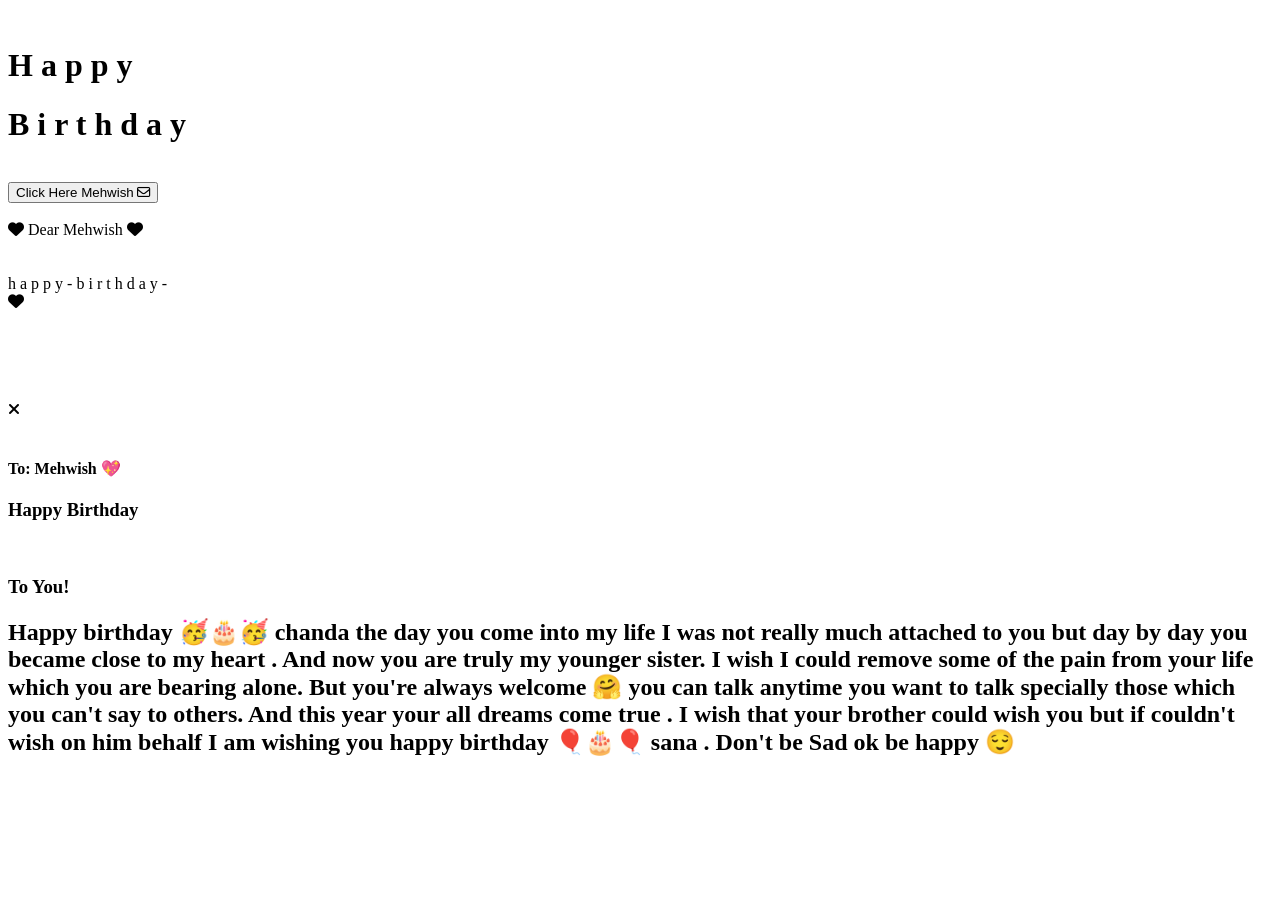
==== Happy Birthday HTML.html @ 8748bd61 "Add files via upload" ====
<!DOCTYPE html>
<html lang="en">

<head>
    <meta charset="UTF-8">
    <meta name="viewport" content="width=device-width, initial-scale=1.0">
    <meta name="title" content="Happy Birthday Website 2.0 | Aoudumber Bade">
    <meta name="github" content="https://github.com/Aoudumber-Bade">
    <title>Mehwish Birthday</title>
    <link rel="stylesheet" href="style.css">
    <link rel="stylesheet" href="https://cdnjs.cloudflare.com/ajax/libs/font-awesome/6.5.1/css/all.min.css"
        integrity="sha512-DTOQO9RWCH3ppGqcWaEA1BIZOC6xxalwEsw9c2QQeAIftl+Vegovlnee1c9QX4TctnWMn13TZye+giMm8e2LwA=="
        crossorigin="anonymous" referrerpolicy="no-referrer" />
    <link
        href="https://fonts.googleapis.com/css2?family=Dancing+Script:wght@500;700&family=Poppins:wght@400;600&display=swap"
        rel="stylesheet">
    <script src="https://code.jquery.com/jquery-3.7.1.min.js"
        integrity="sha256-/JqT3SQfawRcv/BIHPThkBvs0OEvtFFmqPF/lYI/Cxo=" crossorigin="anonymous"></script>
</head>

<body>
    <div id="wrapper">
        <div class="flag__birthday">
            <img src="./images/1.png" alt="" width="350" class="flag__left">
            <img src="./images/1.png" alt="" width="350" class="flag__right">
        </div>
        <div class="content">
            <div class="left">
                <div class="title">
                    <h1 class="happy">
                        <span style="--t: 4s;">H</span>
                        <span style="--t: 4.2s;">a</span>
                        <span style="--t: 4.4s;">p</span>
                        <span style="--t: 4.6s;">p</span>
                        <span style="--t: 4.8s;">y</span>
                    </h1>
                    <h1 class="birthday">
                        <span style="--t: 5s;">B</span>
                        <span style="--t: 5.2s;">i</span>
                        <span style="--t: 5.4s;">r</span>
                        <span style="--t: 5.6s;">t</span>
                        <span style="--t: 5.8s;">h</span>
                        <span style="--t: 6s;">d</span>
                        <span style="--t: 6.2s;">a</span>
                        <span style="--t: 6.4s;">y</span>
                    </h1>
                    <div class="hat">
                        <img src="./images/hat.png" alt="" width="130">
                    </div>
                </div>
                <div class="date__of__birth">
                    <span></span>
                </div>
                <div class="btn">
                    <button id="btn__letter">
                        <div class="mail">
                            Click Here Mehwish
                            <i class="fa-regular fa-envelope"></i>
                        </div>
                    </button>

                </div>
            </div>
            <div class="right">
                <div class="box__account">
                    <div class="image">
                        <img src="./images/unnamed.png" alt="">
                    </div>
                    <div class="name">
                        <i class="fa-solid fa-heart"></i>
                        <span>Dear Mehwish</span>
                        <i class="fa-solid fa-heart"></i>
                    </div>
                    <div class="balloon_one">
                        <img width="100px" src="./images/balloon1.png" alt="">
                    </div>
                    <div class="balloon_two">
                        <img width="100px" src="./images/balloon2.png" alt="">
                    </div>
                </div>
                <div class="cricle">
                    <div class="text__cricle">
                        <span style="--i: 1;">h</span>
                        <span style="--i: 2;">a</span>
                        <span style="--i: 3;">p</span>
                        <span style="--i: 4;">p</span>
                        <span style="--i: 5;">y</span>
                        <span style="--i: 6;">-</span>
                        <span style="--i: 7;">b</span>
                        <span style="--i: 8;">i</span>
                        <span style="--i: 9;">r</span>
                        <span style="--i: 10;">t</span>
                        <span style="--i: 11;">h</span>
                        <span style="--i: 12;">d</span>
                        <span style="--i: 13;">a</span>
                        <span style="--i: 14;">y</span>
                        <span style="--i: 15;">-</span>
                    </div>
                    <i class="fa-solid fa-heart"></i>
                </div>
            </div>
        </div>
        <div class="decorate_star star1" style="--t: 15s;"></div>
        <div class="decorate_star star2" style="--t: 15.2s;"></div>
        <div class="decorate_star star3" style="--t: 15.4s;"></div>
        <div class="decorate_star star4" style="--t: 15.6s;"></div>
        <div class="decorate_star star5" style="--t: 15.8s;"></div>
        <div class="decorate_flower--one" style="--t: 15s;">
            <img width="20" src="./images/decorate_flower.png" alt="">
        </div>
        <div class="decorate_flower--two" style="--t: 15.3s;">
            <img width="20" src="./images/decorate_flower.png" alt="">
        </div>
        <div class="decorate_flower--three" style="--t: 15.6s;">
            <img width="20" src="./images/decorate_flower.png" alt="">
        </div>
        <div class="decorate_bottom">
            <img src="./images/decorate.png" alt="" width="100">
        </div>
        <div class="smiley__icon">
            <img src="./images/smiley_icon.png" alt="" width="100">
        </div>


        <div class="boxMail">
            <i class="fa-solid fa-xmark"></i>
            <div class="boxMail-container">
                <div class="card1">
                    <div class="userImg">
                        <img src="images/unnamed.png" alt="">
                    </div>
                    <h4 class="username">To: Mehwish 💖<span class="underline"></span></h4>

                    <h3>Happy Birthday</h3>
                    <div class="imageCute">
                        <img src="cute1.png" alt="">
                    </div>
                </div>
                <div class="card2">
                    <div class="card2-content">
                        <h3>To You!</h3>
                        <h2>Happy birthday 🥳🎂🥳 chanda the day you come into my life I was not really much attached to
                            you but day by day you became close to my heart . And now you are truly my younger sister. I
                            wish I could remove some of the pain from your life which you are bearing alone. But you're
                            always welcome 🤗 you can talk anytime you want to talk specially those which you can't say
                            to others. And this year your all dreams come true . I wish that your
                            brother could wish you but if couldn't wish on him behalf I am wishing you happy birthday
                            🎈🎂🎈 sana . Don't be Sad ok be happy 😌
                        </h2>

                        <div class="imageCute2">
                            <img src="cute2.png" alt="">
                        </div>
                    </div>
                </div>
            </div>
        </div>
    </div>

</body>
<script>
    let datetxt = "27 May";
    let datatxtletter = "My love. You are a very special girl. I always silently thank you for coming into my life. Today, I wish you all the best, lots of health, and lots of joy. I always hope we will celebrate many more birthdays like this together. Happy birthday to you.💕";
    let titleLetter = "To you";
    let charArrDate = datetxt.split('');
    let charArrDateLetter = datatxtletter.split('');
    let charArrTitle = titleLetter.split('');
    let currentIndex = 0;
    let currentIndexLetter = 0;
    let currentIndexTitle = 0;
    let date__of__birth = document.querySelector(".date__of__birth span");
    let text__letter = document.querySelector(".text__letter p");
    setTimeout(function () {
        timeDatetxt = setInterval(function () {
            if (currentIndex < charArrDate.length) {
                date__of__birth.textContent += charArrDate[currentIndex];
                currentIndex++;
            }
            else {
                let i = document.createElement("i");
                i.className = "fa-solid fa-star"
                document.querySelector(".date__of__birth").prepend(i)
                document.querySelector(".date__of__birth").appendChild(i.cloneNode(true))
                clearInterval(timeDatetxt)
            }
        }, 100)
    }, 12000)

    var intervalContent;
    var intervalTitle;
    $("#btn__letter").on("click", function () {
        $(".box__letter").slideDown()
        setTimeout(function () {
            $(".letter__border").slideDown();
        }, 1000)
        setTimeout(function () {
            intervalTitle = setInterval(function () {
                if (currentIndexTitle < charArrTitle.length) {
                    document.querySelector(".title__letter").textContent += charArrTitle[currentIndexTitle];
                    let i = document.createElement("i");
                    i.className = "fa-solid fa-heart"
                    document.querySelector(".title__letter").appendChild(i)
                    currentIndexTitle++;
                }
                else {
                    clearInterval(intervalTitle)
                }
            }, 100)
        }, 2000)
        setTimeout(function () {
            document.querySelector("#heart__letter").classList.add("animationOp");
            document.querySelector(".love__img").classList.add("animationOp");
            document.querySelector("#mewmew").classList.add("animationOp");
        }, 2800)
        setTimeout(function () {
            document.querySelectorAll(".heart").forEach((item) => {
                item.classList.add("animation")
            })
        }, 3500)
        setTimeout(function () {
            intervalContent = setInterval(function () {
                if (currentIndexLetter < charArrDateLetter.length) {
                    text__letter.textContent += charArrDateLetter[currentIndexLetter];
                    currentIndexLetter++;
                }
                else {
                    clearInterval(intervalContent)
                }
            }, 50)
        }, 6000)
    })
    $(".close").on("click", function () {
        clearInterval(intervalContent)
        document.querySelector(".title__letter").textContent = "";
        text__letter.textContent = "";
        currentIndexLetter = 0
        currentIndexTitle = 0
        document.querySelector("#heart__letter").classList.remove("animationOp");
        document.querySelector(".love__img").classList.remove("animationOp");
        document.querySelector("#mewmew").classList.remove("animationOp");
        document.querySelectorAll(".heart").forEach((item) => {
            item.classList.remove("animation")
        })
        $(".box__letter").slideUp();
        $(".letter__border").slideUp();
    })



    let mailBox = document.querySelector('.mail')
    let boxmail = document.querySelector('.boxMail')
    var close = document.querySelector('.fa-xmark')
    mailBox.onclick = function () {
        mailBox.classList.toggle('active')
        boxmail.classList.add('active')
    }

    close.addEventListener('click', function () {
        boxmail.classList.remove('active')
    })
</script>

</html>
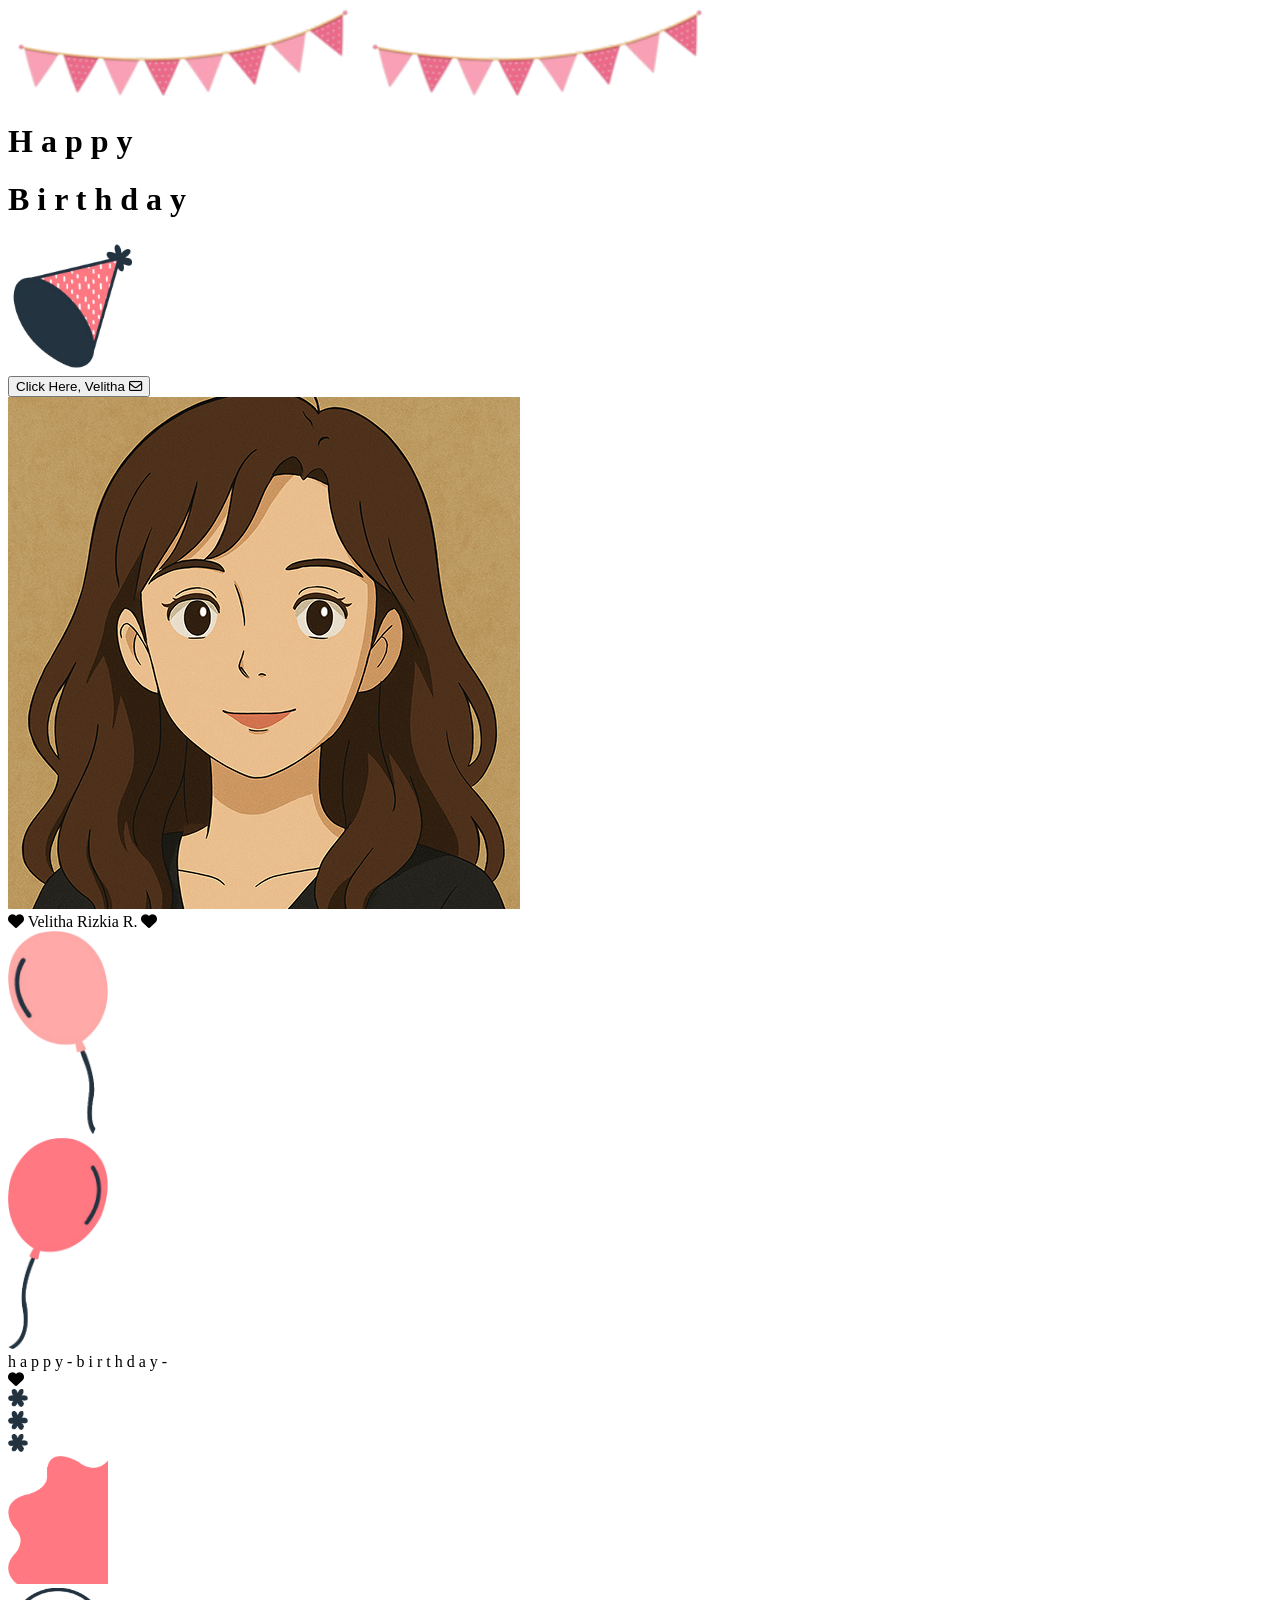
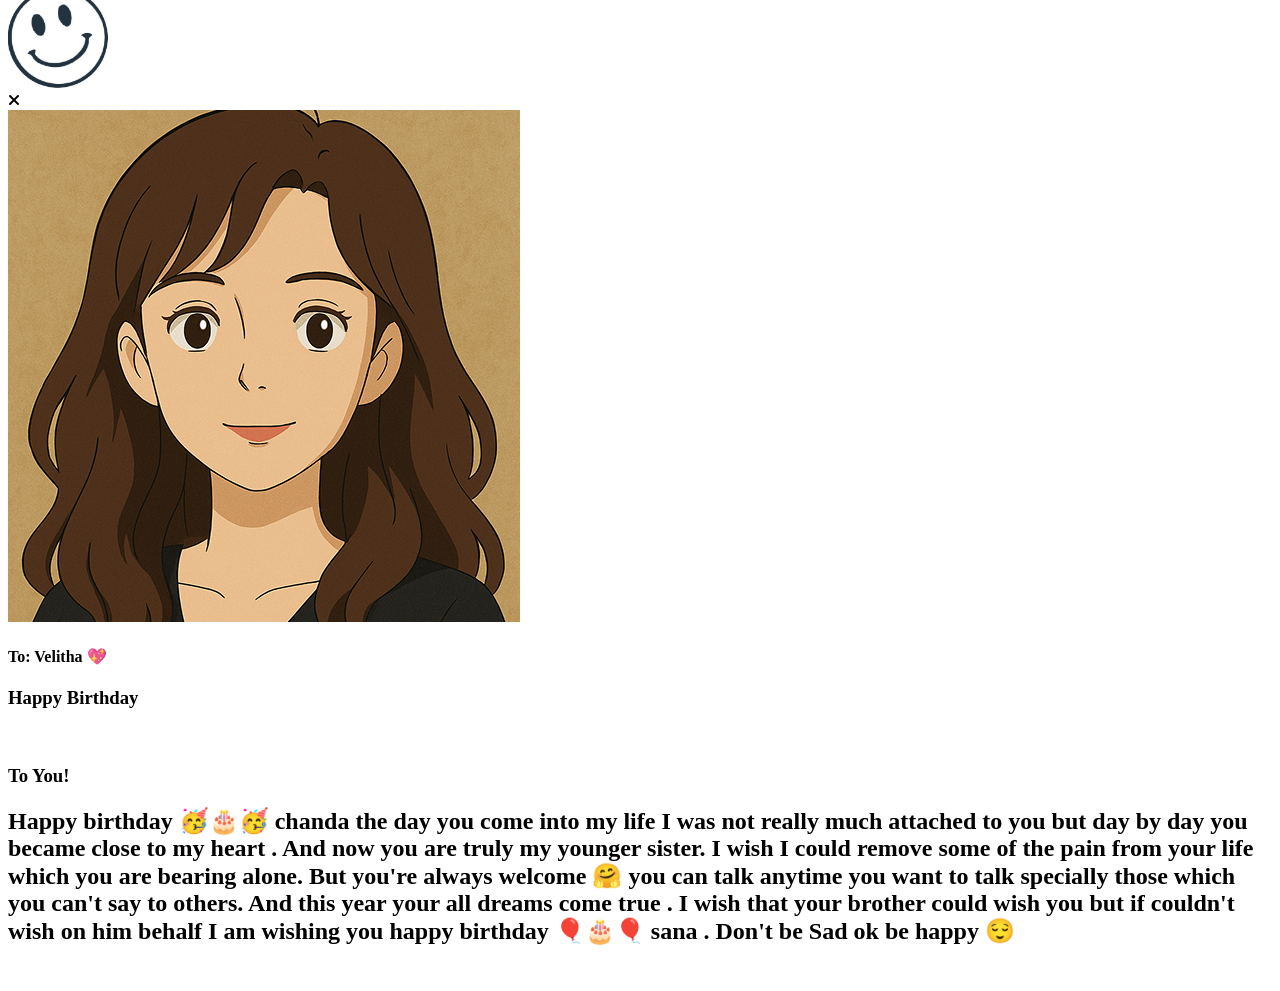
==== commit 252ec2a4: "Update Happy Birthday HTML.html" ====
--- a/Happy Birthday HTML.html
+++ b/Happy Birthday HTML.html
@@ -6,7 +6,7 @@
     <meta name="viewport" content="width=device-width, initial-scale=1.0">
     <meta name="title" content="Happy Birthday Website 2.0 | Aoudumber Bade">
     <meta name="github" content="https://github.com/Aoudumber-Bade">
-    <title>Mehwish Birthday</title>
+    <title>Velitha's Birthday</title>
     <link rel="stylesheet" href="style.css">
     <link rel="stylesheet" href="https://cdnjs.cloudflare.com/ajax/libs/font-awesome/6.5.1/css/all.min.css"
         integrity="sha512-DTOQO9RWCH3ppGqcWaEA1BIZOC6xxalwEsw9c2QQeAIftl+Vegovlnee1c9QX4TctnWMn13TZye+giMm8e2LwA=="
@@ -54,7 +54,7 @@
                 <div class="btn">
                     <button id="btn__letter">
                         <div class="mail">
-                            Click Here Mehwish
+                            Click Here, Velitha
                             <i class="fa-regular fa-envelope"></i>
                         </div>
                     </button>
@@ -68,7 +68,7 @@
                     </div>
                     <div class="name">
                         <i class="fa-solid fa-heart"></i>
-                        <span>Dear Mehwish</span>
+                        <span>Velitha Rizkia R.</span>
                         <i class="fa-solid fa-heart"></i>
                     </div>
                     <div class="balloon_one">
@@ -129,7 +129,7 @@
                     <div class="userImg">
                         <img src="images/unnamed.png" alt="">
                     </div>
-                    <h4 class="username">To: Mehwish 💖<span class="underline"></span></h4>
+                    <h4 class="username">To: Velitha 💖<span class="underline"></span></h4>
 
                     <h3>Happy Birthday</h3>
                     <div class="imageCute">
@@ -159,7 +159,7 @@
 
 </body>
 <script>
-    let datetxt = "27 May";
+    let datetxt = "28 September";
     let datatxtletter = "My love. You are a very special girl. I always silently thank you for coming into my life. Today, I wish you all the best, lots of health, and lots of joy. I always hope we will celebrate many more birthdays like this together. Happy birthday to you.💕";
     let titleLetter = "To you";
     let charArrDate = datetxt.split('');
@@ -260,4 +260,4 @@
     })
 </script>
 
-</html>+</html>
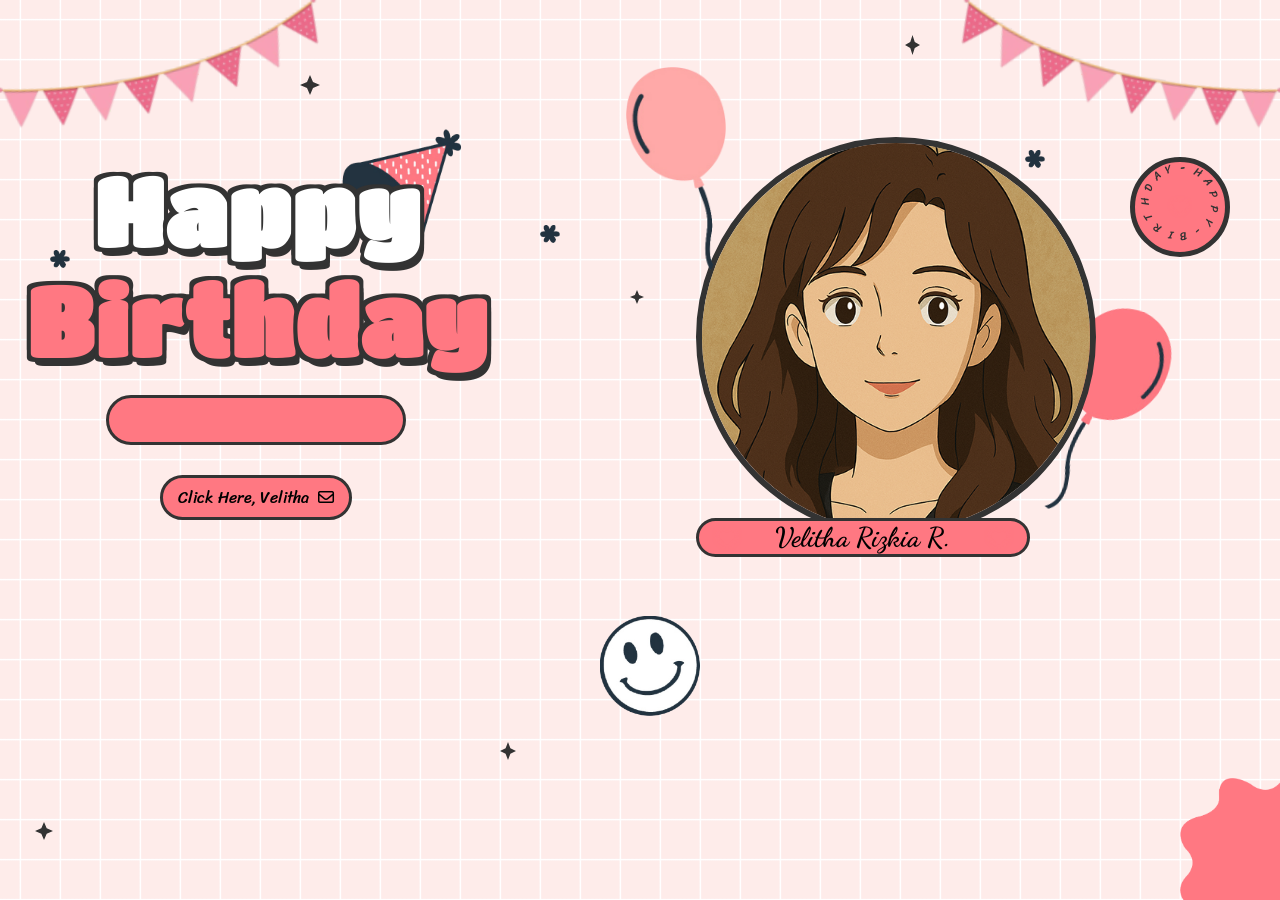
==== commit 2f0fd60f: "Update Happy Birthday HTML.html" ====
--- a/Happy Birthday HTML.html
+++ b/Happy Birthday HTML.html
@@ -7,7 +7,7 @@
     <meta name="title" content="Happy Birthday Website 2.0 | Aoudumber Bade">
     <meta name="github" content="https://github.com/Aoudumber-Bade">
     <title>Velitha's Birthday</title>
-    <link rel="stylesheet" href="style.css">
+    <link rel="stylesheet" href="Happy Birthday CSS.css">
     <link rel="stylesheet" href="https://cdnjs.cloudflare.com/ajax/libs/font-awesome/6.5.1/css/all.min.css"
         integrity="sha512-DTOQO9RWCH3ppGqcWaEA1BIZOC6xxalwEsw9c2QQeAIftl+Vegovlnee1c9QX4TctnWMn13TZye+giMm8e2LwA=="
         crossorigin="anonymous" referrerpolicy="no-referrer" />
--- a/Happy Birthday CSS.css
+++ b/Happy Birthday CSS.css
@@ -0,0 +1,1025 @@
+@import url('https://fonts.googleapis.com/css2?family=Coiny&family=Titan+One&display=swap');
+@import url('https://fonts.googleapis.com/css2?family=Nerko+One&family=Sriracha&display=swap');
+@import url('https://fonts.googleapis.com/css2?family=Dancing+Script:wght@700&display=swap');
+*{
+    padding: 0;
+    margin: 0;
+    box-sizing: border-box;
+}
+:root{
+    --color-pink: #feecea;
+    --color-white: #fff;
+    --color-black: #333;
+    --color-text-pink: #FF7882;
+    --color-heart: #FF7882;
+    --color-bg-letter: #fff8e4;
+    --color-border: #DACCBF;
+}
+html{
+    height: 100%;
+}
+body {
+    position: relative;
+    font-size: 16px;
+    margin: 0;
+    padding: 0;
+    height: 100%;
+    background-image:linear-gradient(var(--color-pink), var(--color-pink));
+}
+#wrapper{
+    position: relative;
+    background-color: transparent;
+    background-image: linear-gradient(0deg, transparent 24%, rgba(255, 255, 255, 1) 25%, rgba(255, 255, 255, 1) 26%, transparent 27%, transparent 74%, rgba(255, 255, 255, 1) 75%, rgba(255, 255, 255, 1) 76%, transparent 77%, transparent), linear-gradient(90deg, transparent 24%, rgba(255, 255, 255, 1) 25%, rgba(255, 255, 255,1) 26%, transparent 27%, transparent 74%, rgba(255, 255, 255, 1) 75%, rgba(255, 255, 255, 1) 76%, transparent 77%, transparent);
+    height:100%;
+    background-size:80px 80px;
+    overflow: hidden;
+    z-index: 1;
+}
+.flag__birthday{
+    display: flex;
+    justify-content: space-between;
+    transform: translateY(-200px);
+    animation: translateYFlag 1.5s 2s forwards;
+}
+@keyframes translateYFlag{
+    to{
+        transform: translateY(-10px);
+    }
+}
+.flag__birthday .flag__left{
+    transform: rotate(-10deg) translate(-20px,30px);
+}
+.flag__birthday .flag__right{
+    transform: rotate(10deg) translate(20px,30px) scaleX(-1);
+}
+.content{
+    width: 100%;
+    position: relative;
+    display: flex;
+    padding-top: 3rem;
+}
+.content .left, .content .right{
+    position: relative;
+    display: flex;
+    flex-direction: column;
+    justify-content: center;
+    align-items: center;
+}
+.content .left{
+    width: 40%;
+}
+.content .right{
+    width: 60%;
+}
+.left .btn{
+    transform: scale(0);
+    animation: scaleCricle 2s 16s forwards ease-in-out;
+}
+#btn__letter{
+    position: relative;
+    margin-top: 30px;
+    background-color: var(--color-text-pink);
+    outline: none;
+    padding: 5px 15px;
+    font-size: 1rem;
+    border-radius: 50px;
+    border: 3px solid var(--color-black);
+    font-family: "Sriracha", cursive;
+    display: flex;
+    align-items: center;
+    justify-content: center;
+    cursor: pointer;
+    z-index: 2;
+    transform: scale(1);
+    transition: all .5s ease-in-out;
+}
+#btn__letter:active{
+    transform: scale(0.7);
+}
+#btn__letter i{
+    margin-left: 5px;
+}
+#btn__letter:hover{
+    border-color: var(--color-heart);
+    background-color: var(--color-heart);
+    color: #fff;
+    box-shadow: rgba(0, 0, 0, 0.24) 0px 3px 8px;
+}
+
+#btn__letter:hover i{
+    animation: rotateHeart 1s infinite linear;
+}
+@keyframes rotateHeart{
+    0%,50%, 100%{
+        transform: rotate(0deg);
+    }
+    25%{
+        transform: rotate(12deg);
+    }
+    75%{
+        transform: rotate(-12deg);
+    }
+}
+.title{
+    position: relative;
+    width: 100%;
+    display: flex;
+    justify-content: center;
+    font-family: "Titan One", sans-serif;
+    font-size: 3rem;
+    flex-direction: column;
+    perspective: 1000px;
+}
+.title .happy, .title .birthday{
+    position: relative;
+    text-shadow: 4px 4px var(--color-black), 
+                -4px 4px var(--color-black), 
+                4px -4px var(--color-black), 
+                -4px -4px var(--color-black), 
+                4px 8px 0 var(--color-black);
+    font-weight: bold;
+    display: flex;
+    justify-content: center;
+}
+.title .happy{
+    color: var(--color-white);
+}
+.title .happy span, .title .birthday span{
+    transform: translateY(50px);
+    opacity: 0;
+    visibility: hidden;
+    animation: txtTranslateY .5s var(--t) forwards;
+}
+@keyframes txtTranslateY{
+    100%{
+        transform: translateY(0);
+        opacity: 1;
+        visibility: visible;
+    }
+}
+.title .birthday{
+    color: var(--color-text-pink);
+}
+
+.title .hat{
+    position: absolute;
+    right: 45px;
+    top: -350px;
+    transform: rotate(-40deg);
+    z-index: -1;
+    animation: topHat 4s 7s forwards ease;
+}
+@keyframes topHat{
+    20%, 30%{
+        top: -30px;
+        transform-origin: left;
+        transform: rotate(-40deg);
+    }
+    35%, 100%{
+        top: -30px;
+        transform: rotate(0deg);
+    }
+}
+.date__of__birth, .name{
+    display: flex;
+    justify-content:space-around;
+    align-items: center;
+    background-color: var(--color-text-pink);
+    border-radius: 50px;
+    margin-top: 20px;
+    font-family: "Sriracha", cursive;
+    
+}
+.date__of__birth{
+    border: 3px solid var(--color-black);
+    position: relative;
+    transform: translateY(-100px);
+    z-index: -1;
+    opacity: 0;
+    visibility: hidden;
+    width: 0px;
+    animation: dateOfBirth 5s 9s forwards;
+}
+@keyframes dateOfBirth{
+    20%,40%{
+        width: 0px;
+        height: 0;
+        transform: translateY(0px);
+        opacity: 1;
+        visibility: visible;
+    }
+    45%{
+        transform: translateY(0px);
+        opacity: 1;
+        visibility: visible;
+        width: 300px;
+        height: 0px;
+    }
+    50%,100%{
+        transform: translateY(0px);
+        opacity: 1;
+        visibility: visible;
+        width: 300px;
+        height: 50px;
+    }
+}
+.name{
+    position: absolute;
+    padding: 0px 20px;
+    bottom: -20px;
+    border: 3px solid var(--color-black);
+    font-family: 'Dancing Script', cursive;
+}
+.date__of__birth span, .name span{
+    font-weight: bold;
+    margin: 0px 40px;
+}
+.date__of__birth span{
+    font-size: 1.2rem;
+}
+.name span{
+    font-size: 1.7rem;
+}
+.right .box__account{
+    position: relative;
+    transform: translateY(700px);
+    animation: topBoxImage 8s 7s forwards ease-in;
+}
+@keyframes topBoxImage{
+    to{
+        transform: translateY(0);
+    }
+}
+.content .right .image{
+    position: relative;
+    width: 400px;
+    height: 400px;
+    border-radius: 50%;
+    overflow: hidden;
+    display: flex;
+    align-items: center;
+    border: 6px solid var(--color-black);
+}
+.content .right .image img{
+    width: 100%;
+    object-fit: cover;
+
+}
+.cricle{
+    position: absolute;
+    top: 20px;
+    right: 50px;
+    display: flex;
+    justify-content: center;
+    align-items: center;
+    transform: scale(0);
+    animation: scaleCricle 3s 15s forwards ease-in-out;
+}
+@keyframes scaleCricle {
+    0%{
+        transform: scale(0);
+    }
+    10%{
+        transform: scale(1.3);
+    }
+    20%{
+        transform: scale(0.7);
+    }
+    30%,100%{
+        transform: scale(1);
+    }
+
+}
+.text__cricle{
+    width: 100px;
+    height: 100px;
+    background-color: var(--color-text-pink);
+    border-radius: 50%;
+    border: 5px solid var(--color-black);
+    display: flex;
+    justify-content: center;
+    align-items: center;
+    animation: rotateCricle 5s linear infinite;
+}
+@keyframes rotateCricle{
+    to{
+        transform: rotate(360deg);
+    }
+}
+.text__cricle span{
+    top: 0%;
+    left: 50%;
+    position: absolute;
+    color: var(--color-black);
+    transform: rotate(calc(var(--i) * 24deg));
+    transform-origin: 0 45px;
+    font-family: "Sriracha", cursive;
+    text-transform: uppercase;
+    font-size: 0.7rem;
+}
+.fa-heart{
+    color: var(--color-heart);
+    filter: drop-shadow(0 0 3px var(--color-heart));
+    animation: scaleHeart 1s infinite linear;
+}
+.cricle .fa-heart{
+    position: absolute;
+    transform: scale(0.85);
+}
+@keyframes scaleHeart{
+    50%{
+        transform: scale(1.2);
+    }
+}
+.right .balloon_one{
+    position: absolute;
+    top: -70px;
+    left: -70px;
+    animation: balloon1 2s infinite linear;
+}
+@keyframes balloon1{
+    0%, 50%,100%{
+        transform-origin: bottom right;
+        transform: rotate(0deg);
+    }
+    25%{
+        transform-origin: bottom right;
+        transform: rotate(3deg);
+    }
+    75%{
+        transform-origin: bottom right;
+        transform: rotate(-3deg);
+    }
+}
+.right .balloon_two{
+    position: absolute;
+    top: 170px;
+    right: -65px;
+    z-index: -1;
+    transform: rotate(10deg);
+    animation: balloon2 2s infinite linear;
+}
+@keyframes balloon2 {
+    0%,50%,100%{
+        transform-origin: bottom left;
+        transform: rotate(10deg);
+    }
+    25%{
+        transform-origin: bottom left;
+        transform: rotate(7deg);
+    }
+    75%{
+        transform-origin: bottom left;
+        transform: rotate(13deg);
+    }
+}
+
+.decorate_star{
+    position: absolute;
+    transform: scale(0);
+    background-color: var(--color-black);
+    clip-path: polygon(0 50%, 35% 35%, 50% 0, 65% 35%, 100% 50%, 65% 65%, 50% 100%, 35% 65%);
+    animation: scaleCricle 3s var(--t) forwards, 
+            scaleStar 2s 16s infinite ease-in-out;
+}
+.decorate_star.star1{
+    width: 20px;
+    height: 20px;
+    top: 75px;
+    left: 300px;
+}
+.decorate_star.star2{
+    width: 15px;
+    height: 20px;
+    top: 35px;
+    right: 360px;
+}
+.decorate_star.star3{
+    width: 14px;
+    height: 14px;
+    top: 290px;
+    left: 630px;
+}
+.decorate_star.star4{
+    width: 18px;
+    height: 18px;
+    bottom: 60px;
+    left: 35px;
+}
+.decorate_star.star5{
+    width: 16px;
+    height: 18px;
+    bottom: 140px;
+    left: 500px;
+}
+@keyframes scaleStar {
+    25%{
+        transform: scale(0.8);
+    }
+    50%{
+        transform: scale(1.1);
+    }
+}
+.decorate_bottom{
+    position: absolute;
+    right: 0;
+    bottom: -10px;
+}
+.decorate_flower--one{
+    position: absolute;
+    top: 250px;
+    left: 50px;
+    transform: scale(0);
+    animation: scaleCricle 3s var(--t) forwards ease-in-out;
+}
+.decorate_flower--two{
+    position: absolute;
+    top: 225px;
+    left: 540px;
+    transform: scale(0);
+    animation: scaleCricle 3s var(--t) forwards ease-in-out;
+}
+.decorate_flower--three{
+    position: absolute;
+    top: 150px;
+    right: 235px;
+    transform: scale(0);
+    animation: scaleCricle 3s var(--t) forwards ease-in-out;
+}
+.smiley__icon{
+    position: absolute;
+    bottom: 180px;
+    left: 600px;
+    transform: scale(0);
+    animation: scaleCricle 3s 15s forwards ease-in-out;
+}
+
+
+.box__letter{
+    position: fixed;
+    top: 0;
+    left: 0;
+    background-color: rgba(0,0,0,.5);
+    width: 100%;
+    height: 100%;
+    z-index: 10;
+    display: none;
+}
+.box__letter .letter__border{
+    position: absolute;
+    width: 55vw;
+    height: 450px;
+    background-color: var(--color-white);
+    border-radius: 27px;
+    padding: 17px;
+    box-shadow: rgba(0, 0, 0, 0.24) 0px 3px 8px;
+    top: 50%;
+    left: 50%;
+    transform: translate(-50%,-50%);
+    display: none;
+}
+.letter__border .close{
+    position: absolute;
+    right: -10px;
+    top: -10px;
+    width: 30px;
+    height: 30px;
+    background-color: var(--color-white);
+    border-radius: 50%;
+    display: flex;
+    justify-content: center;
+    align-items: center;
+    box-shadow: rgba(99, 99, 99, 0.2) 0px 2px 8px 0px;
+    cursor: pointer;
+}
+.letter__border .letter{
+    width: 100%;
+    height: 100%;
+    background-color: var(--color-bg-letter);
+    border-radius: 10px;
+    padding-top: 15px;
+}
+.letter__border .letter .title__letter{
+    text-align: center;
+    font-family: 'Dancing Script', cursive;
+    font-weight: bold;
+    font-size: 2.4rem;
+}
+.title__letter .fa-solid{
+    margin-left: 5px;
+    font-size: 1.3rem;
+}
+.letter__border .letter .content__letter{
+    position: relative;
+    width: 100%;
+    height: 100%;
+    display: flex;
+    padding-top: 1.5rem;
+    padding-bottom: 70px;
+}
+.letter__border .letter .content__letter .left{
+    position: relative;
+    width: 50%;
+    height: 100%;
+    padding: 1.7rem;
+    border-right: 3px solid var(--color-border);
+}
+.content__letter .left #heart__letter{
+    opacity: 0;
+    width: 100%;
+}
+#heart__letter.animationOp{
+    animation: opacityHeart 1s 1s forwards;
+}
+@keyframes opacityHeart{
+    to{
+        opacity: 1;
+    }
+}
+.content__letter .left .heart{
+    position: absolute;
+    opacity: 0;
+}
+.content__letter .left .heart.animation{
+    animation: scaleHeartLetter 1s var(--t) infinite ease-in-out;
+}
+@keyframes scaleHeartLetter{
+    0%{
+        opacity: 1;
+        transform: scale(0);
+    }
+    10%{
+        opacity: 1;
+        transform: scale(1.3);
+    }
+    20%{
+        opacity: 1;
+        transform: scale(0.7);
+    }
+    30%,100%{
+        opacity: 1;
+        transform: scale(1);
+    }
+    
+}
+.content__letter .left .heart_1{
+    top: 90px;
+    left: 30px;
+}
+.content__letter .left .heart_2{
+    top: 20px;
+    right: 70px;
+}
+.content__letter .left .heart_3{
+    bottom: 50px;
+    left: 145px;
+}
+.content__letter .left .heart_4{
+    top: 140px;
+    right: 35px;
+}
+.content__letter .right{
+    position: relative;
+    width: 50%;
+}
+.content__letter .right .love__img{
+    opacity: 0;
+    position: absolute;
+    right: 20px;
+    top: -100px;
+}
+.love__img.animationOp{
+    animation: opacityHeart 1s 1s forwards;
+}
+.content__letter .right .text__letter{
+    margin-top: 60px;
+    padding: 20px 15px 10px 15px;
+    font-family: 'Dancing Script', cursive;
+    font-size: 1.3rem;
+}
+.content__letter .right #mewmew{
+    position: absolute;
+    bottom: 0;
+    right: 0;
+    opacity: 0;
+}
+#mewmew.animationOp{
+    animation: opacityHeart 1s 1s forwards;
+}
+
+
+#copy {
+    position: fixed;
+    bottom: 12px;
+    left: 50%;
+    transform: translateX(-50%);
+    font-size: 1rem;
+}
+
+#copy a {
+    text-decoration: none;
+    color: #191919d7;
+}
+
+#copy p {
+    color: #4275ff;
+    text-align: center;
+    font-weight: 700;
+    cursor: pointer;
+}
+
+
+
+@media screen and (max-width: 658px)   {
+
+    .flag__birthday .flag__left {
+        transform: rotate(-10deg) translate(-119px,3px);
+    }
+
+    .flag__birthday .flag__right {
+        transform: rotate(10deg) translate(-106px,39px) scaleX(-1);
+    }
+
+    .content {
+        width: 100%;
+        position: relative;
+        display: flex;
+        flex-direction: column;
+        justify-content: center;
+        gap: 25px;
+        align-items: center;
+        padding-top: 2rem;
+    }
+
+    .title {
+        position: relative;
+        width: 100%;
+        display: flex;
+        justify-content: center;
+        font-family: "Titan One", sans-serif;
+        font-size: 1.5rem;
+        letter-spacing: 8px;
+        flex-direction: column;
+        perspective: 1000px;
+    }
+
+    #btn__letter {
+        position: relative;
+        margin-top: 17px;
+        width: 209px;
+        background-color: var(--color-text-pink);
+        outline: none;
+        padding: 6px 4px;
+        font-size: 1rem;
+        border-radius: 50px;
+        border: 3px solid var(--color-black);
+        font-family: "Sriracha", cursive;
+        display: flex;
+        align-items: center;
+        justify-content: center;
+        cursor: pointer;
+        z-index: 2;
+        /* transform: scale(1); */
+        transition: all .5s ease-in-out;
+    }
+
+    .cricle {
+        position: absolute;
+        top: 10px;
+        right: -54px;
+        display: flex;
+        justify-content: center;
+        align-items: center;
+        transform: scale(0);
+        animation: scaleCricle 3s 15s forwards ease-in-out;
+    }
+
+    .title .hat {
+        position: absolute;
+        right: -98px;
+        top: -51px !important;
+        transform: rotate(-40deg);
+        z-index: -1;
+        animation: topHat 4s 7s forwards ease;
+    }
+
+    .box__letter .letter__border {
+        position: absolute;
+        width: 90vw;
+        height: 315px;
+        background-color: var(--color-white);
+        border-radius: 27px;
+        padding: 17px;
+        box-shadow: rgba(0, 0, 0, 0.24) 0px 3px 8px;
+        top: 50%;
+        left: 50%;
+        transform: translate(-50%,-50%);
+        display: none;
+    }
+
+    .letter__border .letter {
+        width: 100%;
+        height: 100%;
+        background-color: var(--color-bg-letter);
+        border-radius: 10px;
+        padding-top: 15px;
+    }
+
+    .letter__border .letter .title__letter {
+        text-align: center;
+        font-family: 'Dancing Script', cursive;
+        font-weight: bold;
+        font-size: 1.4rem;
+    }
+
+    .letter__border .letter .content__letter {
+        position: relative;
+        width: 100%;
+        height: 100%;
+        display: flex;
+        padding-top: .7rem;
+        padding-bottom: 70px;
+    }
+
+    .content__letter .right .text__letter {
+        margin-top: -14px;
+        padding: 20px 15px 10px 15px;
+        font-family: 'Dancing Script', cursive;
+        font-size: .8rem;
+    }
+
+    .content__letter .right .love__img {
+        opacity: 0;
+        position: absolute;
+        right: 126px;
+        top: 167px;
+    }
+
+    .love__img img {
+ 
+            width: 84px;
+
+    }
+
+    .content .right .image {
+        position: relative;
+        width: 200px;
+        height: 200px;
+        border-radius: 50%;
+        overflow: hidden;
+        display: flex;
+        align-items: center;
+        border: 6px solid var(--color-black);
+    }
+
+    .name {
+        position: absolute;
+        padding: 0px 3px;
+        bottom: -6px;
+        border: 3px solid var(--color-black);
+    }
+
+    .name span {
+        font-size: 1rem;
+    }
+
+    .right .balloon_one {
+        position: absolute;
+        top: 10px;
+        left: -77px;
+        animation: balloon1 2s infinite linear;
+    }
+
+    .right .balloon_one img{
+        width: 76px !important;
+    }
+
+
+}
+
+
+
+
+
+
+
+.boxMail{
+    position: fixed;
+    background: rgb(0, 0, 0, 0.8);
+    width: 100%;
+    height: 100%;
+    opacity: 0;
+    top: 0;
+    display: flex;
+    justify-content: center;
+    align-items: center;
+    transform: scale(0.3);
+    visibility: hidden;
+    transition: all 0.5s;
+    z-index: 100000000;
+}
+.boxMail.active{
+    opacity: 1;
+    visibility: visible;
+    transform: scale(1);
+}
+.boxMail .boxMail-container{
+    position: absolute;
+    width: 750px;
+    height: 500px;
+    display: flex;
+    margin: 0;
+    transform: scale(0.9);
+    -webkit-perspective: 2000px;
+    perspective: 2000px;
+    transition: all 0.5s;
+}
+.boxMail .boxMail-container:hover{
+    transform: rotate(-5deg);
+    filter: drop-shadow(0 0 10px #FF7882);
+}
+.boxMail .boxMail-container:hover .card1{
+    transform: translate(-187px, -250px) rotateY(-140deg);
+}
+.boxMail .boxMail-container .card1,
+.boxMail .boxMail-container .card2{
+    position: absolute;
+    width: 100%;
+    height: 100%;
+    top: 50%;
+    left: 50%;
+    transform: translate(-50%, -50%);
+    border: 1px solid black;
+}
+.boxMail .boxMail-container .card1 {
+    position: absolute;
+    width: 50%;
+    height: 100%;
+    background: linear-gradient(to right, #FF7882, #FF7882 63%);
+    color: white;
+    display: flex;
+    justify-content: center;
+    align-items: center;
+    flex-direction: column;
+}
+.boxMail-container .card1{
+    z-index: 1;
+    -webkit-transform-style: preserve-3d;
+    transform-style: preserve-3d;
+    transform-origin: left;
+    transition: all 1s ease-in-out;
+}
+.boxMail .boxMail-container .card1 .userImg{
+    position: relative;
+    width: 80px;
+    height: 80px;
+    background-color: white;
+    border-radius: 50%;
+    overflow: hidden;
+    border: 2px solid white;
+    cursor: pointer;
+    margin-bottom: 20px;
+}
+.boxMail .boxMail-container .card1 .userImg img{
+    position: absolute;
+    object-fit: cover;
+    width: calc(100%);
+    height: calc(100%);
+}
+.boxMail .boxMail-container .card1 h3{
+    font-family: 'Dancing Script', cursive;
+    font-size: 40px;
+    text-transform: uppercase;
+    width: 80%;
+    text-align: center;
+    line-height: 1.5;
+    letter-spacing: 5px;
+    transform: rotate(-5deg);
+    text-shadow: 0 0 5px white,
+                0 0 10px white;
+}
+.boxMail .boxMail-container .card2{
+    position: relative;
+    width: 50%;
+    height: 100%;
+    background: linear-gradient(to right, #e0e0e0, #ffffff 30%);
+    -webkit-transform-style: preserve-3d;
+    transform-style: preserve-3d;
+    transform-origin: left;
+    transition: all 1s;
+}
+.boxMail .boxMail-container .card2 .card2-content {
+    width: 100%;
+    height: 100%;
+    position: relative;
+    background-color: #FF7882;
+    transition: all 1s;
+    overflow: hidden;
+    font-family: "Inter", serif;
+    color: #fff;
+}
+.boxMail .boxMail-container:hover .card2-content{
+    transform: translate(20px, 20px);
+    box-shadow: -1px -1px 5px rgb(0, 0, 0, 0.4);
+}
+.boxMail .boxMail-container .card2 h3{
+    font-family: 'Dancing Script', cursive;
+    padding: 20px 0px 10px 60px;
+    opacity: 0;
+    visibility: hidden;
+    font-size: 25px;
+    text-shadow: 0 0 8px #FF7882;
+}
+.boxMail .boxMail-container .card2:hover h3{
+    animation: texth3 3s forwards;
+    animation-delay: 2s;
+    transition: 1s;
+}
+@keyframes texth3{
+    0%{
+        opacity: 1;
+        visibility: visible;
+        padding: 20px 0px 10px 60px;
+    }
+    100%{
+        opacity: 1;
+        visibility: visible;
+        padding: 20px 0px 10px 152px; 
+    }
+}
+.boxMail .boxMail-container .card2 h2{
+    font-family: 'Dancing Script', cursive;
+    padding: 0px 20px;
+    text-indent: 20px;
+    font-size: 22px;
+    opacity: 0;
+}
+.boxMail .boxMail-container .card2:hover h2{
+    animation: texth2 2s forwards;
+    animation-delay: 4s;
+    transition: 1s;
+}
+@keyframes texth2{
+    0%{
+        opacity: 0;
+    }
+    100%{
+        opacity: 1;
+    }
+}
+.boxMail .boxMail-container .card2 .card2-content .imageCute2{
+    position: absolute;
+    top: 5px;
+    left: 20px;
+    opacity: 0;
+    transition: 1s;
+}
+.boxMail .boxMail-container .card2 .card2-content:hover .imageCute2{
+    animation: cute3 1s linear infinite,
+                cute4 3s 2s forwards;
+    animation-delay: 2s;
+    transition: 1s;
+}
+@keyframes cute3{
+    0%{
+        opacity: 1;
+        transform: rotate(0deg);
+    }
+    25%{
+        opacity: 1;
+        transform: rotate(5deg);
+    }
+    50%{
+        opacity: 1;
+        transform: rotate(0deg);
+    }
+    75%{
+        opacity: 1;
+        transform: rotate(-5deg);
+    }
+    100%{
+        opacity: 1;
+        transform: rotate(0deg);
+    }
+}
+@keyframes cute4{
+    0%{
+        left: 20px;
+    }
+    100%{
+        left: 100px;
+    }
+}
+.boxMail .boxMail-container .card2 .card2-content .imageCute2 img{
+    width: 40px;
+}
+.boxMail .fa-xmark{
+    position: fixed;
+    top: 0;
+    right: 0;
+    font-size: 30px;
+    padding: 10px 25px;
+    cursor: pointer;
+    color: white;
+    z-index: 10000000000000000;
+}
